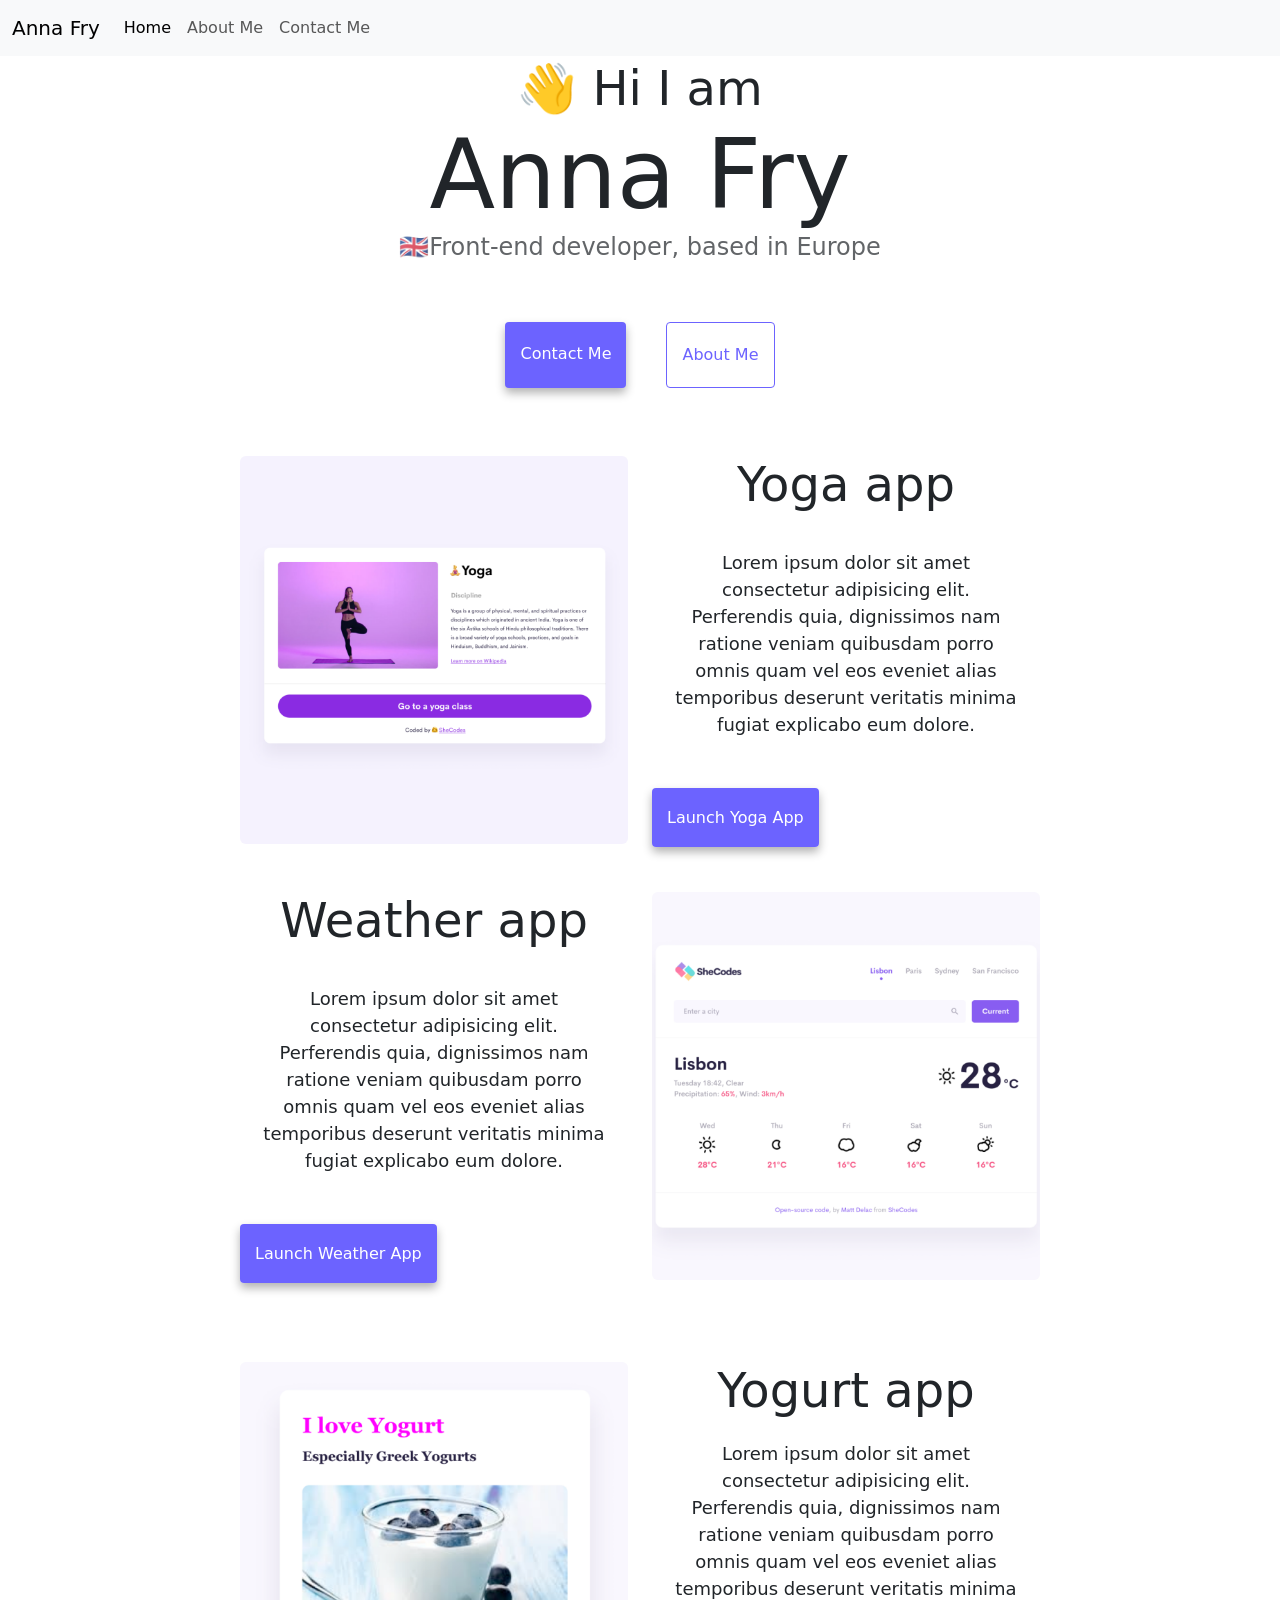
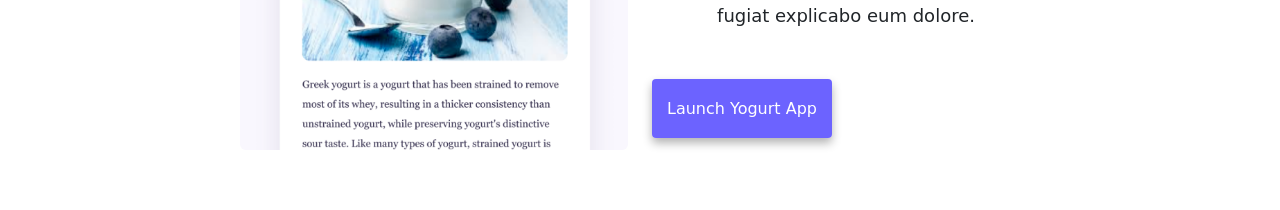
==== index.html @ 4f62d124 "Transferred files over from codesandbox" ====
<!DOCTYPE html>
<html lang="en">
  <head>
    <meta charset="UTF-8" />
    <meta http-equiv="X-UA-Compatible" content="IE=edge" />
    <meta name="viewport" content="width=device-width, initial-scale=1.0" />
    <link
      href="https://cdn.jsdelivr.net/npm/bootstrap@5.3.3/dist/css/bootstrap.min.css"
      rel="stylesheet"
      integrity="sha384-QWTKZyjpPEjISv5WaRU9OFeRpok6YctnYmDr5pNlyT2bRjXh0JMhjY6hW+ALEwIH"
      crossorigin="anonymous"
    />
    <title>Anna Fry</title>
    <link rel="stylesheet" href="style.css" />
  </head>
  <body>
    <nav class="navbar navbar-expand-lg bg-body-tertiary fixed-top">
      <div class="container-fluid">
        <a class="navbar-brand" href="index.html">Anna Fry</a>
        <button
          class="navbar-toggler"
          type="button"
          data-bs-toggle="collapse"
          data-bs-target="#navbarNavAltMarkup"
          aria-controls="navbarNavAltMarkup"
          aria-expanded="false"
          aria-label="Toggle navigation"
        >
          <span class="navbar-toggler-icon"></span>
        </button>
        <div class="collapse navbar-collapse" id="navbarNavAltMarkup">
          <div class="navbar-nav">
            <a class="nav-link active" aria-current="page" href="#">Home</a>
            <a class="nav-link" href="about.html">About Me</a>
            <a class="nav-link" href="about.html#contact">Contact Me</a>
          </div>
        </div>
      </div>
    </nav>
    <h2>👋 Hi I am</h2>
    <h1>Anna Fry</h1>
    <h3>🇬🇧Front-end developer, based in Europe</h3>
    <div class="navigation-links mb-5">
      <a href="about.html#contact" class="contact-link">Contact me</a>
      <a href="about.html" class="about-link">About me</a>
    </div>
    <div class="conatiner">
      <div class="row">
        <div class="col-md-6">
          <img src="images/yoga.png" class="img-fluid rounded" />
        </div>
        <div class="col-md-6">
          <h2 class="mb-3">Yoga app</h2>
          <p>
            Lorem ipsum dolor sit amet consectetur adipisicing elit. Perferendis
            quia, dignissimos nam ratione veniam quibusdam porro omnis quam vel
            eos eveniet alias temporibus deserunt veritatis minima fugiat
            explicabo eum dolore.
          </p>
          <div class="mt-5">
            <a href="#" class="primary-link">Launch Yoga App</a>
          </div>
        </div>
      </div>
      <div class="row mt-5">
        <div class="col-md-6">
          <h2 class="mb-3">Weather app</h2>
          <p>
            Lorem ipsum dolor sit amet consectetur adipisicing elit. Perferendis
            quia, dignissimos nam ratione veniam quibusdam porro omnis quam vel
            eos eveniet alias temporibus deserunt veritatis minima fugiat
            explicabo eum dolore.
          </p>
          <div class="mb-5 mt-5">
            <a href="#" class="primary-link">Launch Weather App</a>
          </div>
        </div>
        <div class="col-md-6">
          <img src="images/weather.png" class="img-fluid rounded" />
        </div>
      </div>
      <div class="row mt-5">
        <div class="col-md-6">
          <img src="images/yogurt.png" class="img-fluid rounded" />
        </div>
        <div class="col-md-6">
          <h2>Yogurt app</h2>
          <p>
            Lorem ipsum dolor sit amet consectetur adipisicing elit. Perferendis
            quia, dignissimos nam ratione veniam quibusdam porro omnis quam vel
            eos eveniet alias temporibus deserunt veritatis minima fugiat
            explicabo eum dolore.
          </p>
          <div class="mt-5">
            <a href="#" class="primary-link">Launch Yogurt App</a>
          </div>
        </div>
      </div>
    </div>
    <script
      src="https://cdn.jsdelivr.net/npm/bootstrap@5.3.3/dist/js/bootstrap.bundle.min.js"
      integrity="sha384-YvpcrYf0tY3lHB60NNkmXc5s9fDVZLESaAA55NDzOxhy9GkcIdslK1eN7N6jIeHz"
      crossorigin="anonymous"
    ></script>
  </body>
</html>
---- style.css ----
:root {
  --primary-color: #6c63ff;
  --secondary-color: #f5f2fe;
  --box-shadow: 0 5px 10px rgba(0, 0, 0, 0.3);
}

body {
  margin: 60px auto;
  max-width: 800px;
}

h1,
h2,
h3 {
  text-align: center;
  margin: 0;
}

h1 {
  font-size: 96px;
}

h2 {
  font-size: 48px;
}

h3 {
  font-size: 24px;
  opacity: 0.7;
}

p {
  padding: 20px;
  border-radius: 4px;
  font-size: 18px;
  line-height: 1.5;
  text-align: center;
}

.navigation-links {
  display: flex;
  margin-top: 40px;
  justify-content: center;
}

.navigation-links a {
  margin: 20px;
  border-radius: 4px;
  padding: 20px 15px;
  text-decoration: none;
  text-transform: capitalize;
}

.contact-link {
  background: var(--primary-color);
  box-shadow: var(--box-shadow);
  color: white;
}

.about-link {
  color: var(--primary-color);
  border: 1px solid var(--primary-color);
}

.homepage-link {
  color: var(--primary-color);
  text-align: center;
  display: block;
}

.about-paragraphs {
  display: flex;
  margin: 30px 0;
}

.about-paragraphs p {
  margin: 10px;
}

.email-link {
  display: flex;
  justify-content: center;
  color: var(--primary-color);
  font-size: 28px;
  text-decoration: none;
}

.email-link:hover {
  text-decoration: underline;
}

.primary-link {
  border-radius: 4px;
  padding: 20px 15px;
  text-decoration: none;
  text-transform: capitalize;
  background: var(--primary-color);
  box-shadow: var(--box-shadow);
  color: white;
}
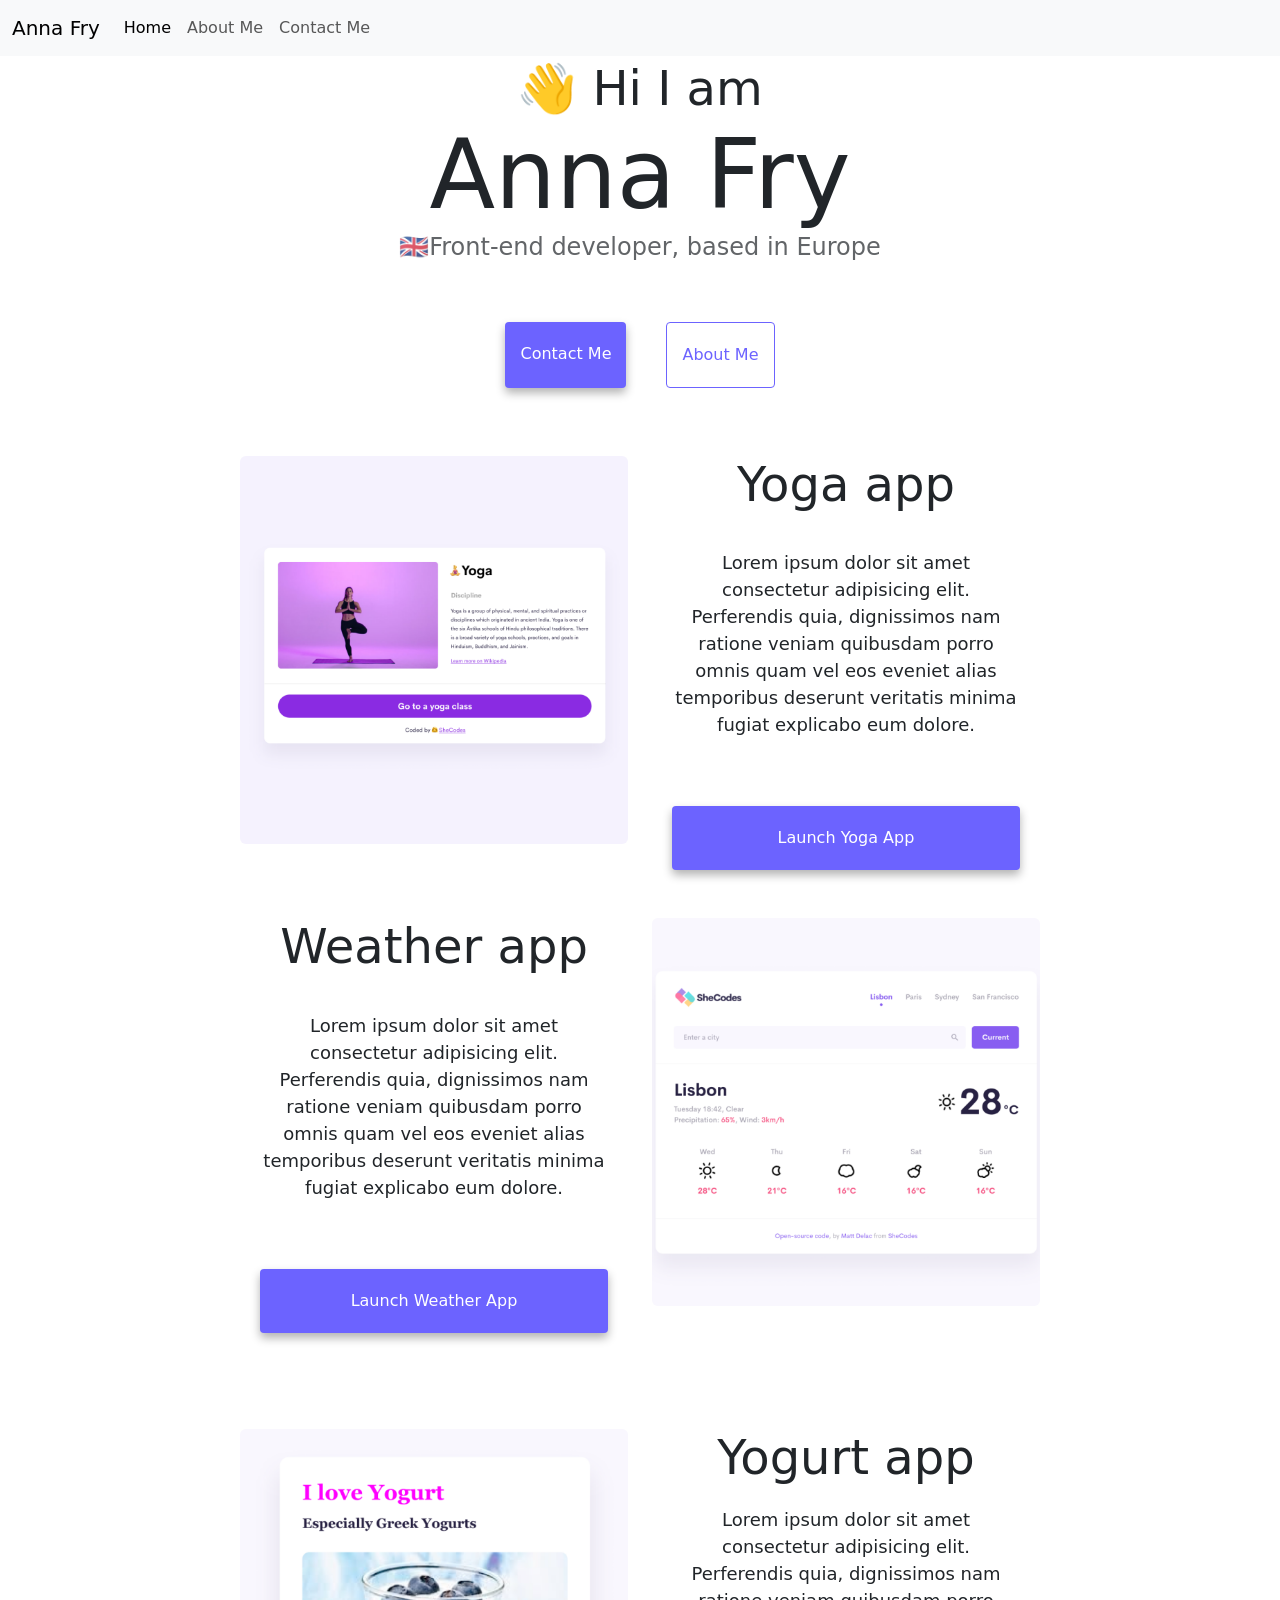
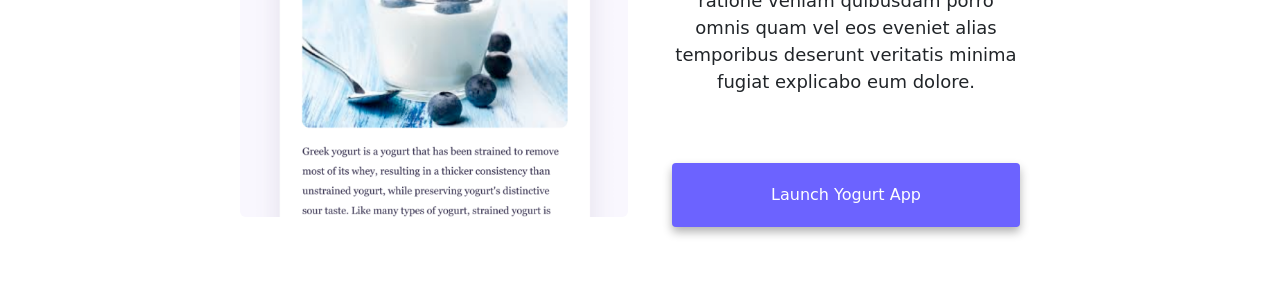
==== commit e0e989d3: "Improved responsiveness" ====
--- a/index.html
+++ b/index.html
@@ -47,7 +47,10 @@
     <div class="conatiner">
       <div class="row">
         <div class="col-md-6">
-          <img src="images/yoga.png" class="img-fluid rounded" />
+          <img
+            src="images/yoga.png"
+            class="img-fluid rounded d-none d-sm-block"
+          />
         </div>
         <div class="col-md-6">
           <h2 class="mb-3">Yoga app</h2>
@@ -58,7 +61,7 @@
             explicabo eum dolore.
           </p>
           <div class="mt-5">
-            <a href="#" class="primary-link">Launch Yoga App</a>
+            <a href="#" class="primary-link project-link">Launch Yoga App</a>
           </div>
         </div>
       </div>
@@ -72,16 +75,22 @@
             explicabo eum dolore.
           </p>
           <div class="mb-5 mt-5">
-            <a href="#" class="primary-link">Launch Weather App</a>
+            <a href="#" class="primary-link project-link">Launch Weather App</a>
           </div>
         </div>
         <div class="col-md-6">
-          <img src="images/weather.png" class="img-fluid rounded" />
+          <img
+            src="images/weather.png"
+            class="img-fluid rounded d-none d-sm-block"
+          />
         </div>
       </div>
       <div class="row mt-5">
         <div class="col-md-6">
-          <img src="images/yogurt.png" class="img-fluid rounded" />
+          <img
+            src="images/yogurt.png"
+            class="img-fluid rounded d-none d-sm-block"
+          />
         </div>
         <div class="col-md-6">
           <h2>Yogurt app</h2>
@@ -92,7 +101,7 @@
             explicabo eum dolore.
           </p>
           <div class="mt-5">
-            <a href="#" class="primary-link">Launch Yogurt App</a>
+            <a href="#" class="primary-link project-link">Launch Yogurt App</a>
           </div>
         </div>
       </div>
--- a/style.css
+++ b/style.css
@@ -98,3 +98,9 @@
   box-shadow: var(--box-shadow);
   color: white;
 }
+
+.project-link {
+  display: block;
+  text-align: center;
+  margin: 0 20px;
+}
